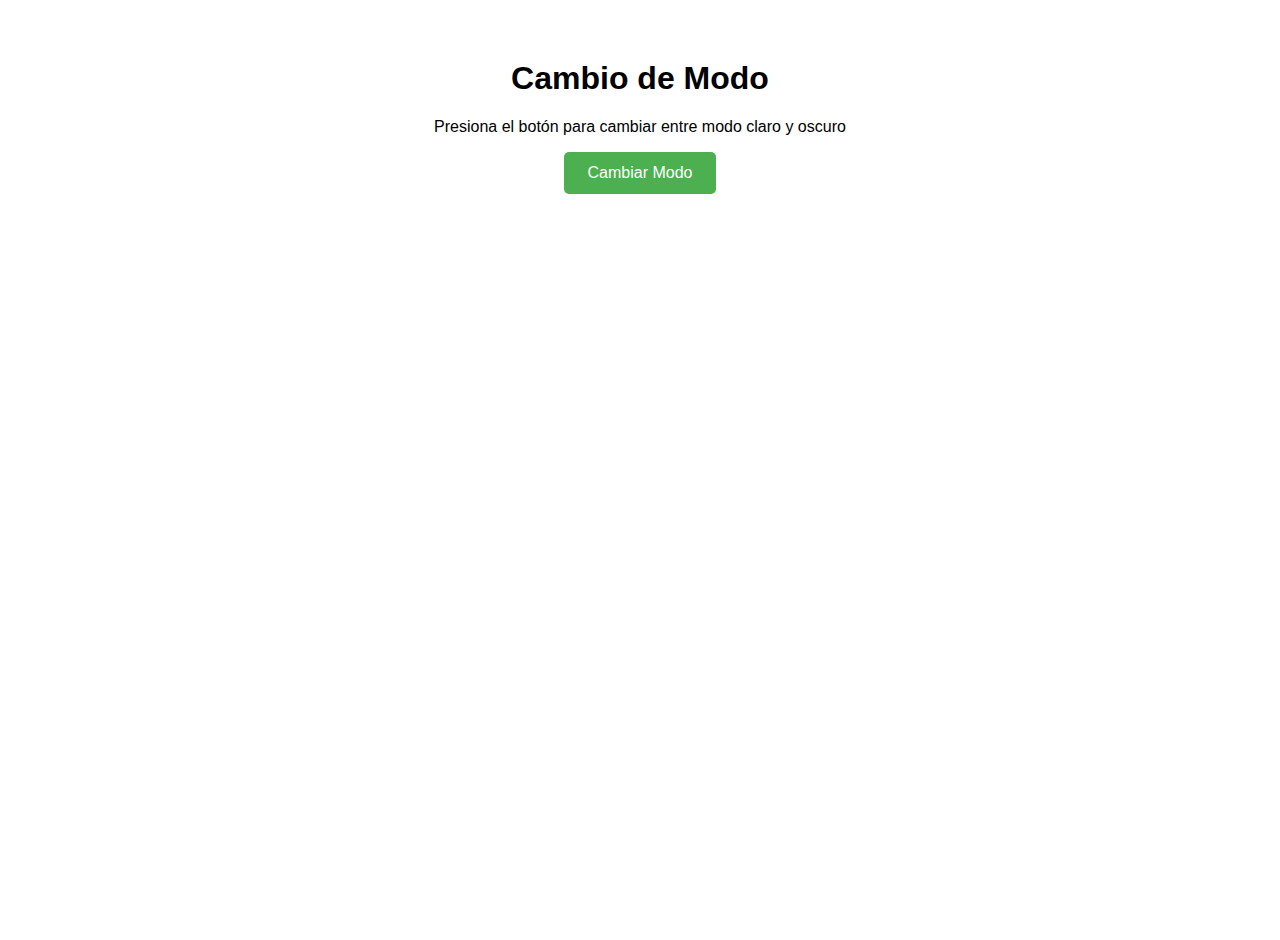
==== linea-vertical-cambiadora/index.html @ d9c74359 "primer commit" ====
<!DOCTYPE html>
<html>
<head>
  <style>
    body {
      margin: 0;
      padding: 20px;
      min-height: 100vh;
      background-color: white;
      color: black;
      font-family: Arial, sans-serif;
      overflow-x: hidden;
      position: relative;
      transition: background-color 1s, color 1s;
    }

    button {
      padding: 12px 24px;
      font-size: 16px;
      border: none;
      border-radius: 5px;
      cursor: pointer;
      background-color: #4CAF50;
      color: white;
      transition: background-color 0.3s;
    }

    button:hover {
      background-color: #45a049;
    }

    .content {
      max-width: 600px;
      margin: 40px auto;
      text-align: center;
      position: relative;
      z-index: 2;
    }

    .content h1, .content p {
      position: relative;
      transition: color 1s;
    }

    /* Capa oscura que se mueve */
    .dark-overlay {
      position: fixed;
      top: 0;
      left: 100%;
      width: 100%;
      height: 100%;
      background-color: #1a1a1a;
      transition: left 1s ease-in-out;
      z-index: 1;
    }

    .dark-mode {
      color: white;
    }

  </style>
</head>
<body>
  <div class="dark-overlay" id="darkOverlay"></div>
  <div class="content">
    <h1 id="title">Cambio de Modo</h1>
    <p id="paragraph">Presiona el botón para cambiar entre modo claro y oscuro</p>
    <button onclick="toggleDarkMode()">Cambiar Modo</button>
  </div>

  <script>
    let isDarkMode = false;
    const darkOverlay = document.getElementById('darkOverlay');
    const title = document.getElementById('title');
    const paragraph = document.getElementById('paragraph');

    function toggleDarkMode() {
      if (!isDarkMode) {
        // Mover la capa oscura desde la derecha hasta cubrir la pantalla
        darkOverlay.style.left = '0';
        setTimeout(() => {
          document.body.classList.add("dark-mode");
        }, 500); // Ajustamos el tiempo para que coincida con la mitad de la animación
      } else {
        // Regresar la capa oscura hacia la derecha
        darkOverlay.style.left = '100%';
        setTimeout(() => {
          document.body.classList.remove("dark-mode");
        }, 500);
      }

      isDarkMode = !isDarkMode;
    }
  </script>
</body>
</html>
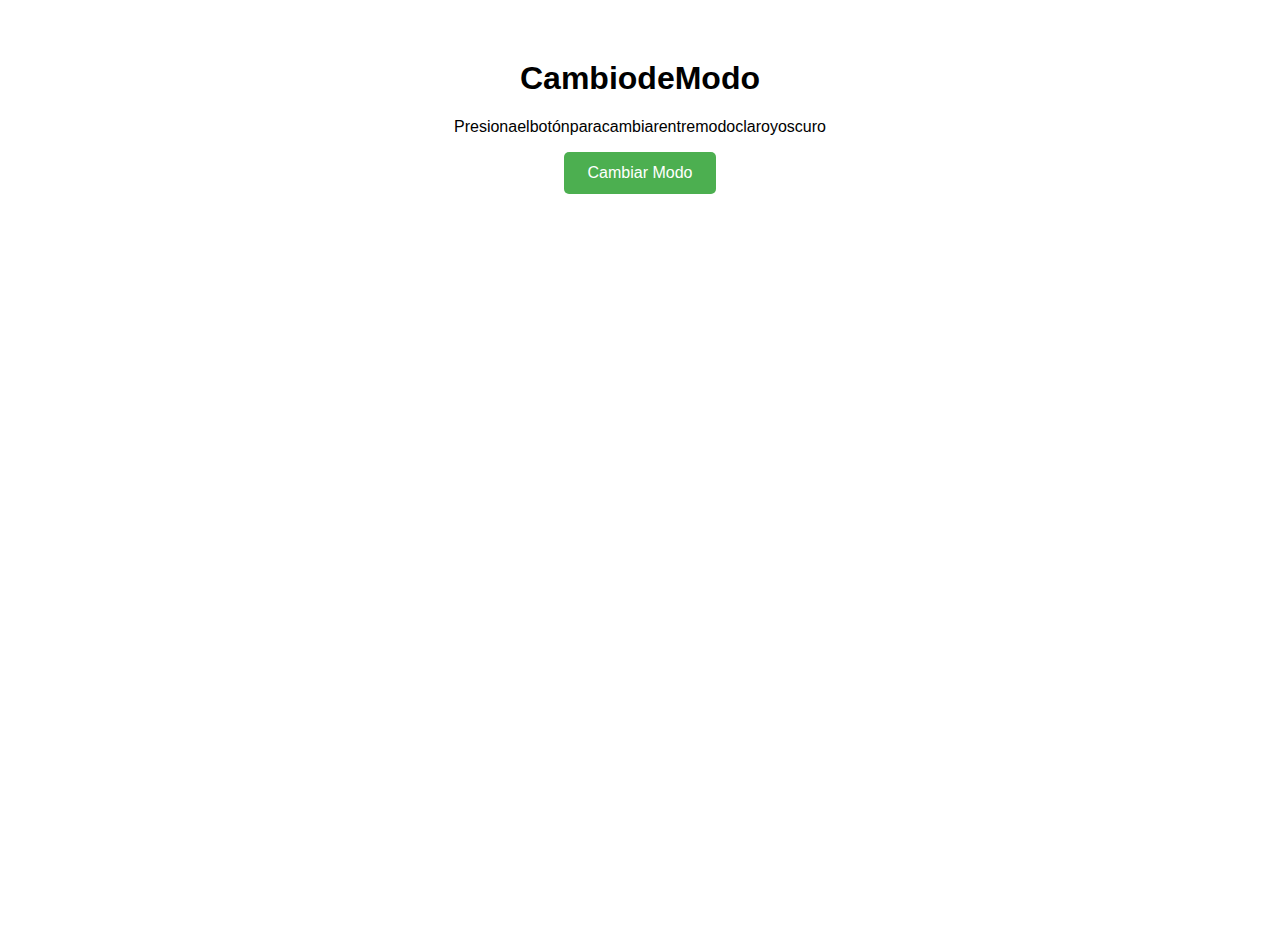
==== commit 5e5b5b9f: "correccion letras i-d" ====
--- a/linea-vertical-cambiadora/index.html
+++ b/linea-vertical-cambiadora/index.html
@@ -11,9 +11,8 @@
       font-family: Arial, sans-serif;
       overflow-x: hidden;
       position: relative;
-      transition: background-color 1s, color 1s;
+      transition: background-color 1.5s, color 1.5s;
     }
-
     button {
       padding: 12px 24px;
       font-size: 16px;
@@ -24,11 +23,9 @@
       color: white;
       transition: background-color 0.3s;
     }
-
     button:hover {
       background-color: #45a049;
     }
-
     .content {
       max-width: 600px;
       margin: 40px auto;
@@ -36,28 +33,24 @@
       position: relative;
       z-index: 2;
     }
-
-    .content h1, .content p {
-      position: relative;
-      transition: color 1s;
-    }
-
     /* Capa oscura que se mueve */
     .dark-overlay {
       position: fixed;
       top: 0;
-      left: 100%;
+      left: -100%; /* Comienza fuera de la pantalla a la izquierda */
       width: 100%;
       height: 100%;
       background-color: #1a1a1a;
-      transition: left 1s ease-in-out;
+      transition: left 2s linear; /* Movimiento uniforme */
       z-index: 1;
     }
-
     .dark-mode {
       color: white;
     }
-
+    .char {
+      display: inline-block;
+      transition: color 0.3s;
+    }
   </style>
 </head>
 <body>
@@ -67,30 +60,67 @@
     <p id="paragraph">Presiona el botón para cambiar entre modo claro y oscuro</p>
     <button onclick="toggleDarkMode()">Cambiar Modo</button>
   </div>
-
   <script>
     let isDarkMode = false;
     const darkOverlay = document.getElementById('darkOverlay');
     const title = document.getElementById('title');
     const paragraph = document.getElementById('paragraph');
 
+    // Función para dividir el texto en caracteres y aplicar clases
+    function splitTextIntoChars(element) {
+      const text = element.innerText;
+      element.innerHTML = ''; // Limpiar el contenido original
+      for (let i = 0; i < text.length; i++) {
+        const charSpan = document.createElement('span');
+        charSpan.className = 'char';
+        charSpan.innerText = text[i];
+        element.appendChild(charSpan);
+      }
+    }
+
+    // Dividir el texto inicial en caracteres
+    splitTextIntoChars(title);
+    splitTextIntoChars(paragraph);
+
     function toggleDarkMode() {
       if (!isDarkMode) {
-        // Mover la capa oscura desde la derecha hasta cubrir la pantalla
-        darkOverlay.style.left = '0';
+        // Mover la capa oscura desde la izquierda hasta cubrir la pantalla
+        darkOverlay.style.left = '0'; // Movimiento hacia la derecha
         setTimeout(() => {
           document.body.classList.add("dark-mode");
-        }, 500); // Ajustamos el tiempo para que coincida con la mitad de la animación
+        }, 2000); // Esperar a que termine la animación de la capa oscura
+        animateTextColor(true); // Animar el cambio de color de las letras
       } else {
-        // Regresar la capa oscura hacia la derecha
-        darkOverlay.style.left = '100%';
+        // Regresar la capa oscura hacia la izquierda
+        darkOverlay.style.left = '-100%'; // Movimiento hacia la izquierda
         setTimeout(() => {
           document.body.classList.remove("dark-mode");
-        }, 500);
+        }, 2000); // Esperar a que termine la animación de la capa oscura
+        animateTextColor(false); // Animar el cambio de color de las letras
       }
+      isDarkMode = !isDarkMode;
+    }
 
-      isDarkMode = !isDarkMode;
+    // Función para animar el cambio de color de las letras
+    function animateTextColor(toWhite) {
+      const chars = document.querySelectorAll('.char');
+      const overlayWidth = window.innerWidth; // Ancho de la capa oscura
+      const animationDuration = 2000; // Duración de la animación en milisegundos
+
+      chars.forEach((char) => {
+        const charRect = char.getBoundingClientRect(); // Posición de la letra
+        const charPosition = charRect.left + charRect.width / 2; // Centro de la letra
+
+        // Calcular el retraso según la dirección del movimiento
+        const delay = toWhite
+          ? (charPosition / overlayWidth) * animationDuration // Izquierda a derecha
+          : ((overlayWidth - charPosition) / overlayWidth) * animationDuration; // Derecha a izquierda
+
+        setTimeout(() => {
+          char.style.color = toWhite ? 'white' : 'black';
+        }, delay);
+      });
     }
   </script>
 </body>
-</html>
+</html>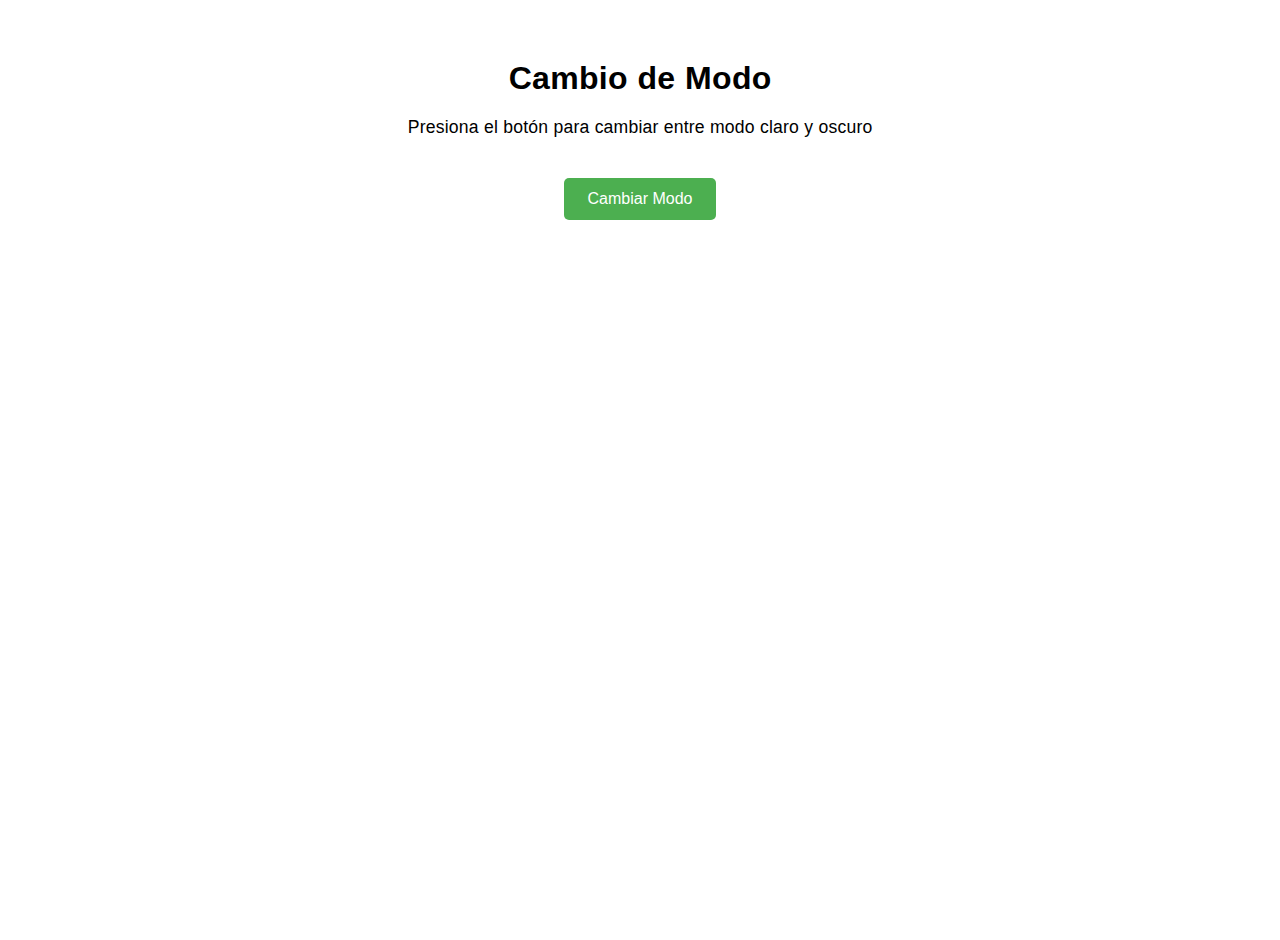
==== commit 8fc06714: "textos correccion espacios" ====
--- a/linea-vertical-cambiadora/index.html
+++ b/linea-vertical-cambiadora/index.html
@@ -13,6 +13,7 @@
       position: relative;
       transition: background-color 1.5s, color 1.5s;
     }
+
     button {
       padding: 12px 24px;
       font-size: 16px;
@@ -22,10 +23,13 @@
       background-color: #4CAF50;
       color: white;
       transition: background-color 0.3s;
+      margin-top: 20px;
     }
+
     button:hover {
       background-color: #45a049;
     }
+
     .content {
       max-width: 600px;
       margin: 40px auto;
@@ -33,23 +37,49 @@
       position: relative;
       z-index: 2;
     }
-    /* Capa oscura que se mueve */
+
     .dark-overlay {
       position: fixed;
       top: 0;
-      left: -100%; /* Comienza fuera de la pantalla a la izquierda */
+      left: -100%;
       width: 100%;
       height: 100%;
       background-color: #1a1a1a;
-      transition: left 2s linear; /* Movimiento uniforme */
+      transition: left 2s linear;
       z-index: 1;
     }
+
     .dark-mode {
       color: white;
     }
+
     .char {
       display: inline-block;
       transition: color 0.3s;
+    }
+
+    h1 {
+      font-size: 2em;
+      margin-bottom: 20px;
+      word-spacing: normal;
+      letter-spacing: normal;
+    }
+
+    p {
+      font-size: 1.1em;
+      margin: 0 0 20px 0;
+      word-spacing: normal;
+      letter-spacing: normal;
+    }
+
+    /* Fix para el espaciado entre caracteres */
+    .char:not(:last-child) {
+      margin-right: 0.01em;
+    }
+
+    /* Mantener el espaciado natural entre palabras */
+    .char.space {
+      margin-right: 0.3em;
     }
   </style>
 </head>
@@ -60,66 +90,72 @@
     <p id="paragraph">Presiona el botón para cambiar entre modo claro y oscuro</p>
     <button onclick="toggleDarkMode()">Cambiar Modo</button>
   </div>
+
   <script>
     let isDarkMode = false;
     const darkOverlay = document.getElementById('darkOverlay');
     const title = document.getElementById('title');
     const paragraph = document.getElementById('paragraph');
 
-    // Función para dividir el texto en caracteres y aplicar clases
     function splitTextIntoChars(element) {
       const text = element.innerText;
-      element.innerHTML = ''; // Limpiar el contenido original
+      element.innerHTML = '';
       for (let i = 0; i < text.length; i++) {
         const charSpan = document.createElement('span');
-        charSpan.className = 'char';
+        charSpan.className = 'char' + (text[i] === ' ' ? ' space' : '');
         charSpan.innerText = text[i];
         element.appendChild(charSpan);
       }
     }
 
-    // Dividir el texto inicial en caracteres
     splitTextIntoChars(title);
     splitTextIntoChars(paragraph);
 
+    let animationFrameId = null;
+
     function toggleDarkMode() {
       if (!isDarkMode) {
-        // Mover la capa oscura desde la izquierda hasta cubrir la pantalla
-        darkOverlay.style.left = '0'; // Movimiento hacia la derecha
-        setTimeout(() => {
-          document.body.classList.add("dark-mode");
-        }, 2000); // Esperar a que termine la animación de la capa oscura
-        animateTextColor(true); // Animar el cambio de color de las letras
+        darkOverlay.style.left = '0';
+        startAnimation(true);
       } else {
-        // Regresar la capa oscura hacia la izquierda
-        darkOverlay.style.left = '-100%'; // Movimiento hacia la izquierda
-        setTimeout(() => {
-          document.body.classList.remove("dark-mode");
-        }, 2000); // Esperar a que termine la animación de la capa oscura
-        animateTextColor(false); // Animar el cambio de color de las letras
+        darkOverlay.style.left = '-100%';
+        startAnimation(false);
       }
       isDarkMode = !isDarkMode;
     }
 
-    // Función para animar el cambio de color de las letras
-    function animateTextColor(toWhite) {
+    function startAnimation(toWhite) {
+      stopAnimation();
+
       const chars = document.querySelectorAll('.char');
-      const overlayWidth = window.innerWidth; // Ancho de la capa oscura
-      const animationDuration = 2000; // Duración de la animación en milisegundos
+      const overlayWidth = window.innerWidth;
 
-      chars.forEach((char) => {
-        const charRect = char.getBoundingClientRect(); // Posición de la letra
-        const charPosition = charRect.left + charRect.width / 2; // Centro de la letra
+      function updateTextColors() {
+        const currentLeft = parseFloat(window.getComputedStyle(darkOverlay).left);
+        chars.forEach((char) => {
+          const charRect = char.getBoundingClientRect();
+          const charPosition = charRect.left + charRect.width / 2;
 
-        // Calcular el retraso según la dirección del movimiento
-        const delay = toWhite
-          ? (charPosition / overlayWidth) * animationDuration // Izquierda a derecha
-          : ((overlayWidth - charPosition) / overlayWidth) * animationDuration; // Derecha a izquierda
+          const isCovered = toWhite 
+            ? charPosition <= currentLeft + overlayWidth
+            : charPosition >= currentLeft + overlayWidth;
 
-        setTimeout(() => {
-          char.style.color = toWhite ? 'white' : 'black';
-        }, delay);
-      });
+          char.style.color = isCovered ? (toWhite ? 'white' : 'black') : (toWhite ? 'black' : 'white');
+        });
+
+        if (currentLeft > -overlayWidth && currentLeft < overlayWidth) {
+          animationFrameId = requestAnimationFrame(updateTextColors);
+        }
+      }
+
+      updateTextColors();
+    }
+
+    function stopAnimation() {
+      if (animationFrameId !== null) {
+        cancelAnimationFrame(animationFrameId);
+        animationFrameId = null;
+      }
     }
   </script>
 </body>
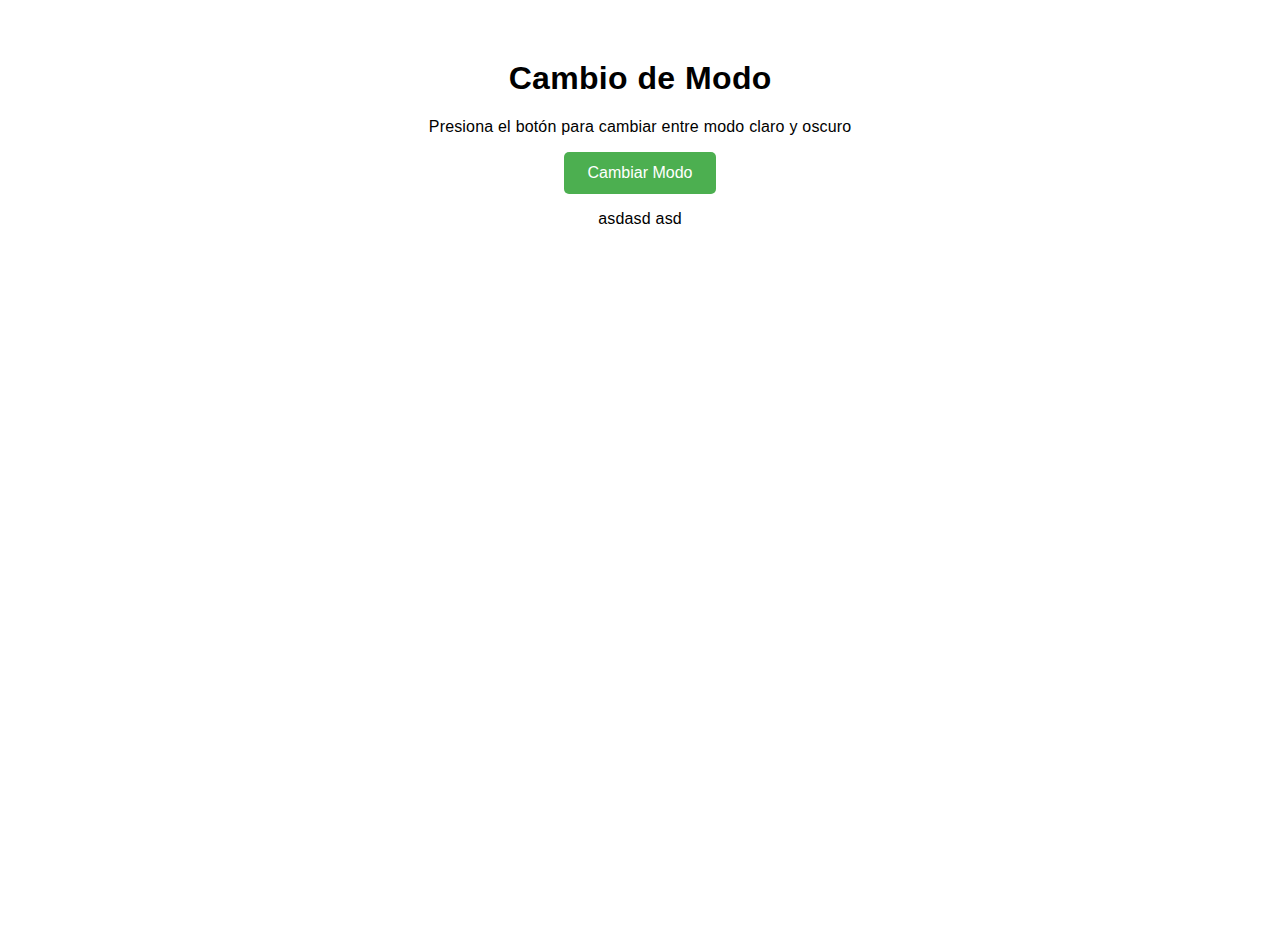
==== commit f85e9a57: "reduccion de codigo" ====
--- a/linea-vertical-cambiadora/index.html
+++ b/linea-vertical-cambiadora/index.html
@@ -1,162 +1,26 @@
 <!DOCTYPE html>
 <html>
 <head>
-  <style>
-    body {
-      margin: 0;
-      padding: 20px;
-      min-height: 100vh;
-      background-color: white;
-      color: black;
-      font-family: Arial, sans-serif;
-      overflow-x: hidden;
-      position: relative;
-      transition: background-color 1.5s, color 1.5s;
-    }
-
-    button {
-      padding: 12px 24px;
-      font-size: 16px;
-      border: none;
-      border-radius: 5px;
-      cursor: pointer;
-      background-color: #4CAF50;
-      color: white;
-      transition: background-color 0.3s;
-      margin-top: 20px;
-    }
-
-    button:hover {
-      background-color: #45a049;
-    }
-
-    .content {
-      max-width: 600px;
-      margin: 40px auto;
-      text-align: center;
-      position: relative;
-      z-index: 2;
-    }
-
-    .dark-overlay {
-      position: fixed;
-      top: 0;
-      left: -100%;
-      width: 100%;
-      height: 100%;
-      background-color: #1a1a1a;
-      transition: left 2s linear;
-      z-index: 1;
-    }
-
-    .dark-mode {
-      color: white;
-    }
-
-    .char {
-      display: inline-block;
-      transition: color 0.3s;
-    }
-
-    h1 {
-      font-size: 2em;
-      margin-bottom: 20px;
-      word-spacing: normal;
-      letter-spacing: normal;
-    }
-
-    p {
-      font-size: 1.1em;
-      margin: 0 0 20px 0;
-      word-spacing: normal;
-      letter-spacing: normal;
-    }
-
-    /* Fix para el espaciado entre caracteres */
-    .char:not(:last-child) {
-      margin-right: 0.01em;
-    }
-
-    /* Mantener el espaciado natural entre palabras */
-    .char.space {
-      margin-right: 0.3em;
-    }
-  </style>
+  <!-- Conecta con el archivo de estilos CSS -->
+  <link rel="stylesheet" href="styles.css">
 </head>
 <body>
+  <!-- Capa que se desliza para crear el efecto de oscurecimiento -->
   <div class="dark-overlay" id="darkOverlay"></div>
+  
+  <!-- Contenedor principal del contenido -->
   <div class="content">
+    <!-- Título que se transformará -->
     <h1 id="title">Cambio de Modo</h1>
+    <!-- Párrafo que se transformará -->
     <p id="paragraph">Presiona el botón para cambiar entre modo claro y oscuro</p>
+    <!-- Botón que activa la función de cambio -->
     <button onclick="toggleDarkMode()">Cambiar Modo</button>
+    <p>asdasd asd</p>
+
   </div>
-
-  <script>
-    let isDarkMode = false;
-    const darkOverlay = document.getElementById('darkOverlay');
-    const title = document.getElementById('title');
-    const paragraph = document.getElementById('paragraph');
-
-    function splitTextIntoChars(element) {
-      const text = element.innerText;
-      element.innerHTML = '';
-      for (let i = 0; i < text.length; i++) {
-        const charSpan = document.createElement('span');
-        charSpan.className = 'char' + (text[i] === ' ' ? ' space' : '');
-        charSpan.innerText = text[i];
-        element.appendChild(charSpan);
-      }
-    }
-
-    splitTextIntoChars(title);
-    splitTextIntoChars(paragraph);
-
-    let animationFrameId = null;
-
-    function toggleDarkMode() {
-      if (!isDarkMode) {
-        darkOverlay.style.left = '0';
-        startAnimation(true);
-      } else {
-        darkOverlay.style.left = '-100%';
-        startAnimation(false);
-      }
-      isDarkMode = !isDarkMode;
-    }
-
-    function startAnimation(toWhite) {
-      stopAnimation();
-
-      const chars = document.querySelectorAll('.char');
-      const overlayWidth = window.innerWidth;
-
-      function updateTextColors() {
-        const currentLeft = parseFloat(window.getComputedStyle(darkOverlay).left);
-        chars.forEach((char) => {
-          const charRect = char.getBoundingClientRect();
-          const charPosition = charRect.left + charRect.width / 2;
-
-          const isCovered = toWhite 
-            ? charPosition <= currentLeft + overlayWidth
-            : charPosition >= currentLeft + overlayWidth;
-
-          char.style.color = isCovered ? (toWhite ? 'white' : 'black') : (toWhite ? 'black' : 'white');
-        });
-
-        if (currentLeft > -overlayWidth && currentLeft < overlayWidth) {
-          animationFrameId = requestAnimationFrame(updateTextColors);
-        }
-      }
-
-      updateTextColors();
-    }
-
-    function stopAnimation() {
-      if (animationFrameId !== null) {
-        cancelAnimationFrame(animationFrameId);
-        animationFrameId = null;
-      }
-    }
-  </script>
+  
+  <!-- Conecta con el archivo JavaScript -->
+  <script src="script.js"></script>
 </body>
 </html>--- a/linea-vertical-cambiadora/styles.css
+++ b/linea-vertical-cambiadora/styles.css
@@ -0,0 +1,60 @@
+/* Estilos del cuerpo de la página */
+body {
+    margin: 0;                /* Sin márgenes externos */
+    padding: 20px;           /* Espacio interno */
+    min-height: 100vh;       /* Altura mínima de toda la ventana */
+    background-color: white; /* Fondo blanco inicial */
+    color: black;           /* Color de texto negro inicial */
+    font-family: Arial;     /* Tipo de letra */
+    overflow-x: hidden;     /* Oculta el scroll horizontal */
+    position: relative;     /* Para posicionamiento de elementos internos */
+    transition: background-color 1.5s, color 1.5s; /* Animación suave de colores */
+  }
+  
+  /* Estilos del botón */
+  button {
+    padding: 12px 24px;     /* Espacio interno del botón */
+    font-size: 16px;        /* Tamaño de letra */
+    border: none;           /* Sin borde */
+    border-radius: 5px;     /* Esquinas redondeadas */
+    cursor: pointer;        /* Cursor de mano al pasar por encima */
+    background-color: #4CAF50; /* Color verde del botón */
+    color: white;           /* Texto blanco */
+    transition: background-color 0.3s; /* Animación al pasar el mouse */
+  }
+  
+  /* Contenedor principal */
+  .content {
+    max-width: 600px;       /* Ancho máximo */
+    margin: 40px auto;      /* Centrado con margen superior e inferior */
+    text-align: center;     /* Texto centrado */
+    position: relative;     /* Para posicionamiento */
+    z-index: 2;            /* Capa por encima del overlay */
+  }
+  
+  /* Capa de oscurecimiento */
+  .dark-overlay {
+    position: fixed;        /* Fijado en la pantalla */
+    top: 0;                /* Pegado arriba */
+    left: -100%;           /* Inicialmente fuera de la vista */
+    width: 100%;           /* Ancho completo */
+    height: 100%;          /* Alto completo */
+    background-color: #1a1a1a; /* Color oscuro */
+    transition: left 1.1s linear; /* Animación del deslizamiento */
+  }
+  
+  /* Estilos para cada carácter individual */
+  .char {
+    display: inline-block;  /* Para poder animar cada letra */
+    transition: color 0.3s; /* Animación del cambio de color */
+  }
+  
+  /* Espaciado entre caracteres */
+  .char:not(:last-child) {
+    margin-right: 0.01em;  /* Pequeño espacio entre letras */
+  }
+  
+  /* Espaciado para espacios entre palabras */
+  .char.space {
+    margin-right: 0.3em;   /* Espacio más grande entre palabras */
+  }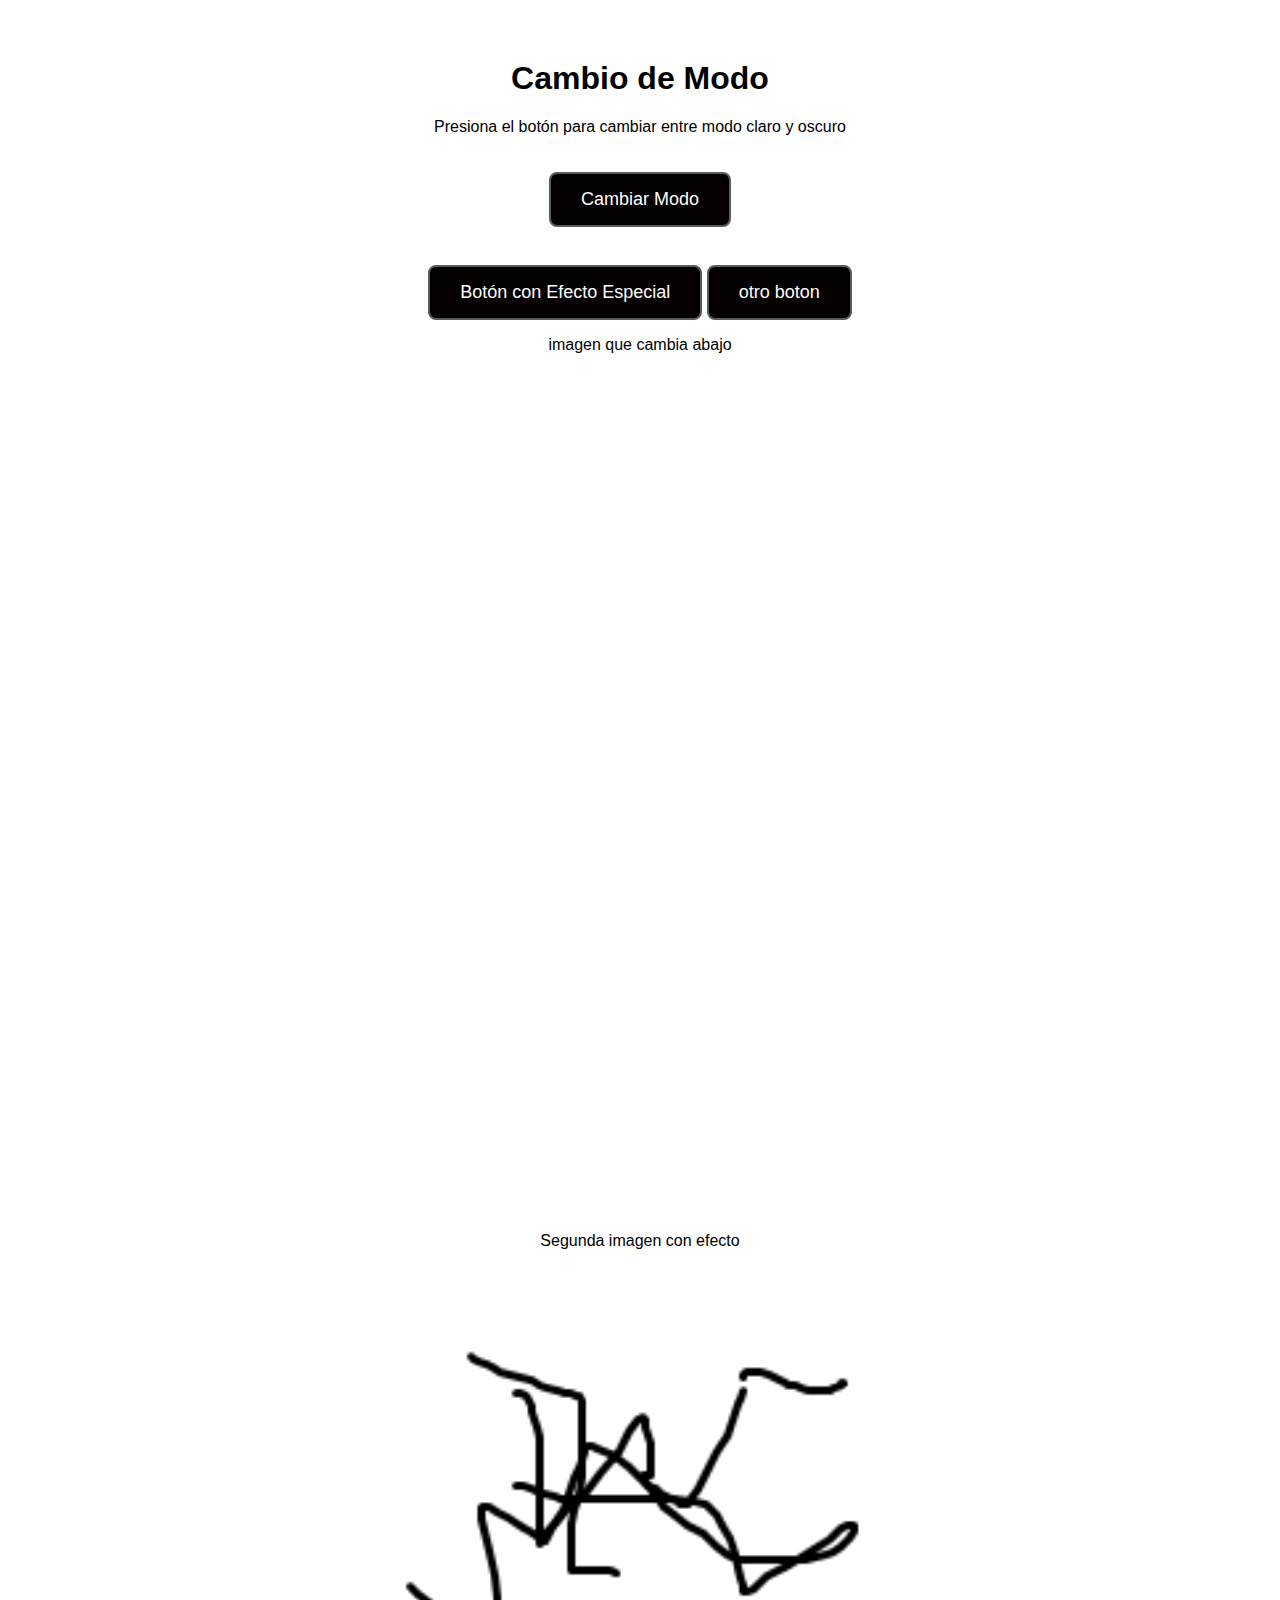
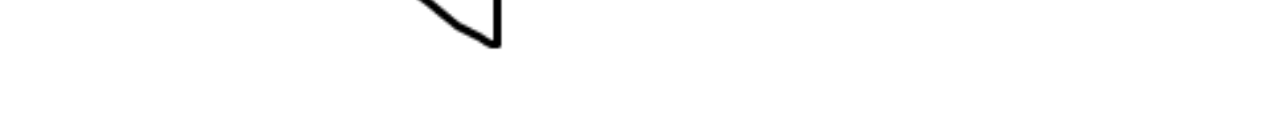
==== commit b80960ac: "posible solucion a multiples imagenes" ====
--- a/linea-vertical-cambiadora/index.html
+++ b/linea-vertical-cambiadora/index.html
@@ -15,12 +15,30 @@
     <!-- Párrafo que se transformará -->
     <p id="paragraph">Presiona el botón para cambiar entre modo claro y oscuro</p>
     <!-- Botón que activa la función de cambio -->
-    <button onclick="toggleDarkMode()">Cambiar Modo</button>
-    <p>asdasd asd</p>
+    <button class="special-button" onclick="toggleDarkMode()">Cambiar Modo</button> <br><br>
+    <!-- Mas botones -->
+    <button class="special-button">Botón con Efecto Especial</button>
+    <button class="special-button">otro boton</button>
+
+    <p>imagen que cambia abajo</p>
+    
+    <!-- Contenedor de imagenes cambiantes -->
+    <div class="image-container">
+      <img src="img/sombra.png" alt="" class="light-image">
+      <img src="img/sombra2.png" alt="" class="dark-image">
+    </div>
+
+    <div style="margin-top: 80%;">
+      <p>Segunda imagen con efecto</p>     
+      <div class="image-container">              
+        <img src="img\1blanco.png" alt="" class="light-image">              
+        <img src="img\1negro.png" alt="" class="dark-image">          
+      </div>
+    </div>
 
   </div>
   
   <!-- Conecta con el archivo JavaScript -->
-  <script src="script.js"></script>
+  <script src="changeMode.js"></script>
 </body>
 </html>--- a/linea-vertical-cambiadora/styles.css
+++ b/linea-vertical-cambiadora/styles.css
@@ -1,60 +1,150 @@
-/* Estilos del cuerpo de la página */
-body {
-    margin: 0;                /* Sin márgenes externos */
-    padding: 20px;           /* Espacio interno */
-    min-height: 100vh;       /* Altura mínima de toda la ventana */
-    background-color: white; /* Fondo blanco inicial */
-    color: black;           /* Color de texto negro inicial */
-    font-family: Arial;     /* Tipo de letra */
-    overflow-x: hidden;     /* Oculta el scroll horizontal */
-    position: relative;     /* Para posicionamiento de elementos internos */
-    transition: background-color 1.5s, color 1.5s; /* Animación suave de colores */
-  }
-  
-  /* Estilos del botón */
-  button {
-    padding: 12px 24px;     /* Espacio interno del botón */
-    font-size: 16px;        /* Tamaño de letra */
-    border: none;           /* Sin borde */
-    border-radius: 5px;     /* Esquinas redondeadas */
-    cursor: pointer;        /* Cursor de mano al pasar por encima */
-    background-color: #4CAF50; /* Color verde del botón */
-    color: white;           /* Texto blanco */
-    transition: background-color 0.3s; /* Animación al pasar el mouse */
-  }
-  
-  /* Contenedor principal */
-  .content {
-    max-width: 600px;       /* Ancho máximo */
-    margin: 40px auto;      /* Centrado con margen superior e inferior */
-    text-align: center;     /* Texto centrado */
-    position: relative;     /* Para posicionamiento */
-    z-index: 2;            /* Capa por encima del overlay */
-  }
-  
-  /* Capa de oscurecimiento */
-  .dark-overlay {
-    position: fixed;        /* Fijado en la pantalla */
-    top: 0;                /* Pegado arriba */
-    left: -100%;           /* Inicialmente fuera de la vista */
-    width: 100%;           /* Ancho completo */
-    height: 100%;          /* Alto completo */
-    background-color: #1a1a1a; /* Color oscuro */
-    transition: left 1.1s linear; /* Animación del deslizamiento */
-  }
-  
-  /* Estilos para cada carácter individual */
-  .char {
-    display: inline-block;  /* Para poder animar cada letra */
-    transition: color 0.3s; /* Animación del cambio de color */
-  }
-  
-  /* Espaciado entre caracteres */
-  .char:not(:last-child) {
-    margin-right: 0.01em;  /* Pequeño espacio entre letras */
-  }
-  
-  /* Espaciado para espacios entre palabras */
-  .char.space {
-    margin-right: 0.3em;   /* Espacio más grande entre palabras */
-  }+/* Estilos generales */  
+body {          
+  margin: 0;          
+  padding: 20px;          
+  min-height: 100vh;          
+  background-color: white;          
+  color: black;          
+  font-family: Arial;          
+  overflow-x: hidden;          
+  position: relative;          
+  transition: background-color 1.5s, color 1.5s;  
+}    
+
+/* Botón de cambio de modo */  
+button {          
+  padding: 12px 24px;          
+  font-size: 16px;          
+  border: none;          
+  border-radius: 5px;          
+  cursor: pointer;          
+  background-color: #4CAF50;          
+  color: white;          
+  transition: background-color 0.3s;  
+}    
+
+/* Contenedor principal */  
+.content {          
+  max-width: 600px;          
+  margin: 40px auto;          
+  text-align: center;          
+  position: relative;          
+  z-index: 2;  
+}    
+
+/* Capa de oscurecimiento */  
+.dark-overlay {          
+  position: fixed;          
+  top: 0;          
+  left: -100%;          
+  width: 100%;          
+  height: 100%;          
+  background-color: #1a1a1a;          
+  transition: left 1.1s linear;     
+  z-index: 1;
+}    
+
+/* Estilos para caracteres */  
+.char {          
+  display: inline-block;          
+  transition: color 0.3s;  
+  margin-right: 0.01em;
+}    
+
+.char:last-child {
+  margin-right: 0;
+}
+
+/* Espaciado para espacios entre palabras */  
+.char.space {          
+  margin-right: 0.3em;  
+}    
+
+/* ------------------- */  
+/* SISTEMA DE IMÁGENES */  
+/* ------------------- */    
+
+/* Contenedor de imágenes */  
+.image-container {          
+  position: relative;          
+  display: inline-block;          
+  width: 100%;          
+  max-width: 600px;          
+  margin: 20px 0;     
+  z-index: 2;
+}    
+
+/* Hacer que el contenedor tenga una altura mínima */  
+.image-container::after {        
+  content: "";        
+  display: block;        
+  padding-bottom: 56.25%; /* Proporción 16:9 */  
+}
+
+/* Imágenes base */  
+.light-image, .dark-image {          
+  position: absolute;          
+  top: 0;          
+  left: 0;          
+  width: 100%;          
+  height: auto;          
+  transition: none; /* Controlado por JS */ 
+}    
+
+/* Visibilidad inicial */  
+.light-image {      
+  opacity: 1;  
+}     
+
+.dark-image {      
+  opacity: 0;  
+}     
+
+/* BOTONES */
+
+/* Estilos para el botón especial */
+.special-button {
+  padding: 15px 30px;
+  margin-top: 20px;
+  font-size: 18px;
+  border: 2px solid #575e55;
+  border-radius: 8px;
+  cursor: pointer;
+  background-color: #050000;
+  position: relative;
+  z-index: 2;
+  overflow: hidden;
+  transition: border-color 1.5s;
+}
+
+/* Estilo para el botón especial en modo oscuro */
+.special-button.dark {
+  border-color: #d4160f;
+}
+
+/* Contenedor para las letras del botón */
+.special-button .button-text {
+  position: relative;
+  z-index: 3;
+}
+
+/* Fondos del botón */
+.special-button .light-bg,
+.special-button .dark-bg {
+  position: absolute;
+  top: 0;
+  left: 0;
+  width: 100%;
+  height: 100%;
+  z-index: 1;
+  transition: none; /* Controlado por JS */
+}
+
+.special-button .light-bg {
+  background-color: #0bcfe9;
+}
+
+.special-button .dark-bg {
+  background-color: #0c0b0c;
+  opacity: 0;
+}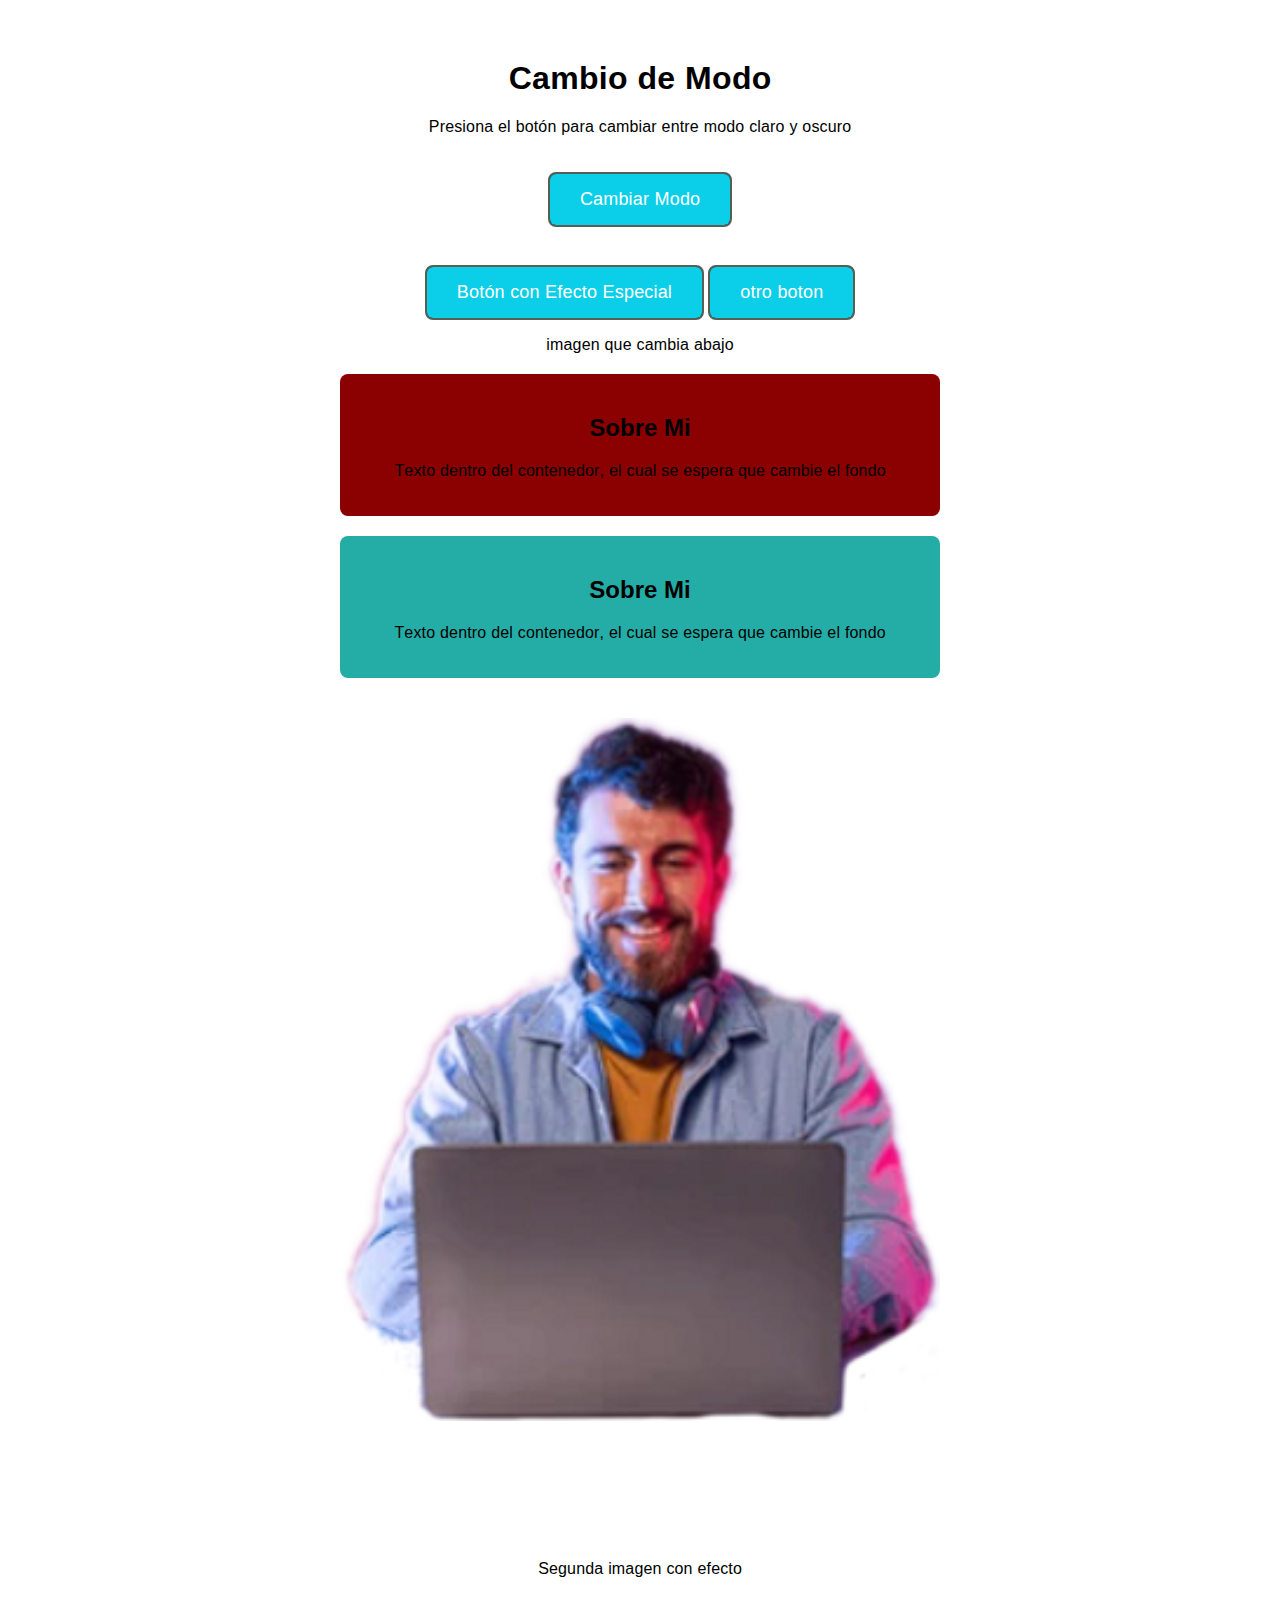
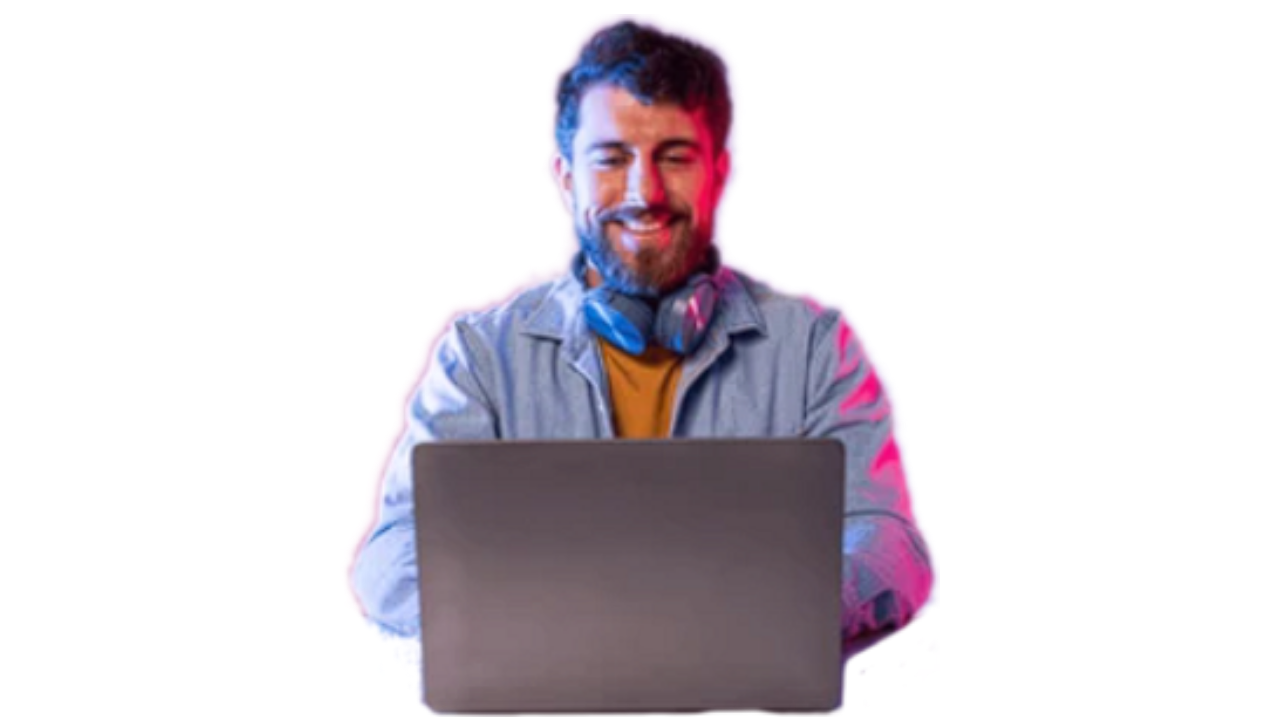
==== commit 5b35974e: "se agrega la modificacion de secciones" ====
--- a/linea-vertical-cambiadora/index.html
+++ b/linea-vertical-cambiadora/index.html
@@ -21,20 +21,38 @@
     <button class="special-button">otro boton</button>
 
     <p>imagen que cambia abajo</p>
+
+    <section class="sectionOscura">
+      <h2>Sobre Mi</h2>
+      <div class="contenedoresDeSecciones">
+          <p>Texto dentro del contenedor, el cual se espera que cambie el fondo</p>
+      </div>
+    </section>
+
+    <section class="sectionClara">
+      <h2>Sobre Mi</h2>
+      <div class="contenedoresDeSecciones">
+          <p>Texto dentro del contenedor, el cual se espera que cambie el fondo</p>
+      </div>
+    </section>
     
     <!-- Contenedor de imagenes cambiantes -->
     <div class="image-container">
-      <img src="img/sombra.png" alt="" class="light-image">
-      <img src="img/sombra2.png" alt="" class="dark-image">
+      <img src="img/foto1.png" alt="" class="light-image">
+      <img src="img/foto2.png" alt="" class="dark-image">
     </div>
 
     <div style="margin-top: 80%;">
       <p>Segunda imagen con efecto</p>     
       <div class="image-container">              
-        <img src="img\1blanco.png" alt="" class="light-image">              
-        <img src="img\1negro.png" alt="" class="dark-image">          
+        <img src="img\foto1.png" alt="" class="light-image">              
+        <img src="img\foto2.png" alt="" class="dark-image">          
       </div>
     </div>
+
+  
+
+    
 
   </div>
   
--- a/linea-vertical-cambiadora/styles.css
+++ b/linea-vertical-cambiadora/styles.css
@@ -147,4 +147,30 @@
 .special-button .dark-bg {
   background-color: #0c0b0c;
   opacity: 0;
+}
+
+/* Estilos para las secciones con fondos cambiantes */
+.sectionClara {
+  background-color: #24ada7; /* Verde en modo claro */
+  padding: 20px;
+  border-radius: 8px;
+  margin: 20px 0;
+  transition: background-color 1.5s;
+}
+
+.sectionOscura {
+  background-color: #8B0000; /* Rojo oscuro en modo claro */
+  padding: 20px;
+  border-radius: 8px;
+  margin: 20px 0;
+  transition: background-color 1.5s;
+}
+
+/* Estilos para las secciones cuando están en modo oscuro */
+body.dark-mode .sectionClara {
+  background-color: #00828b; /* Rojo oscuro en modo oscuro */
+}
+
+body.dark-mode .sectionOscura {
+  background-color: #9e4caf; /* Verde en modo oscuro */
 }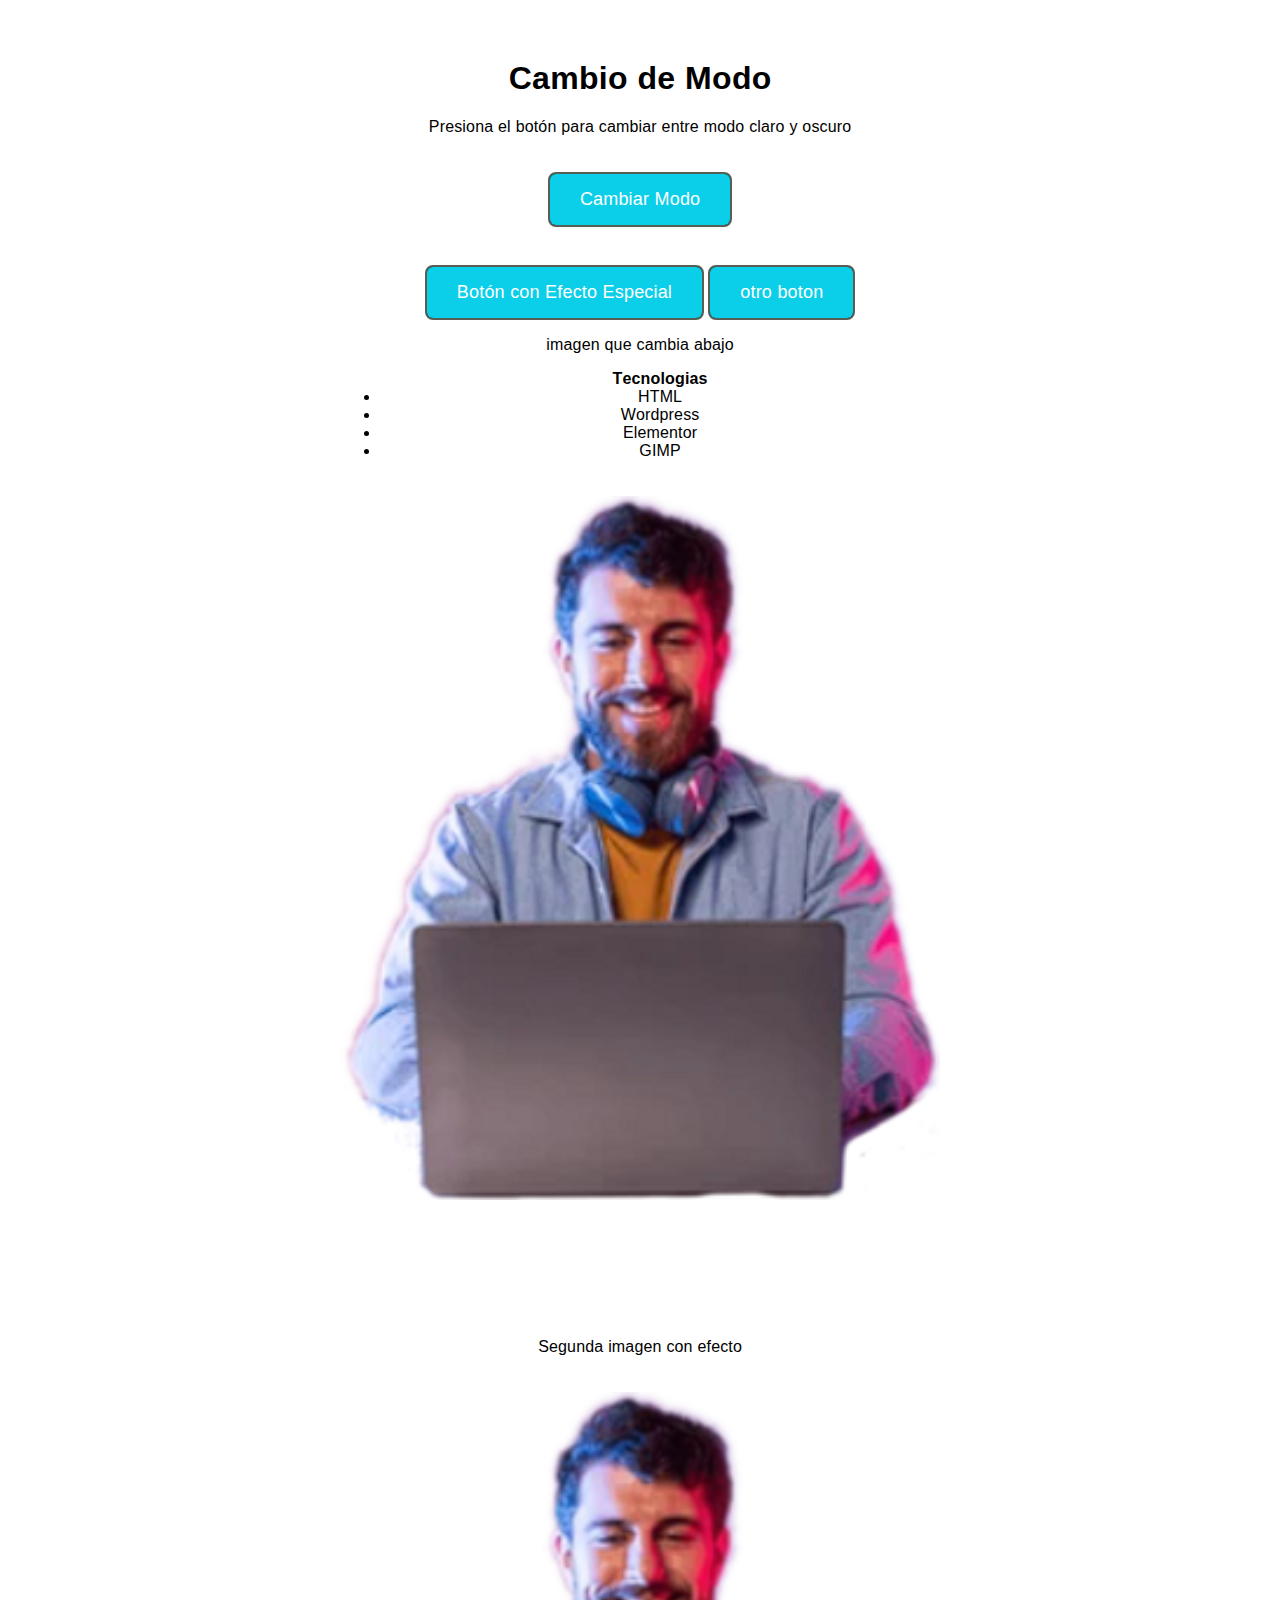
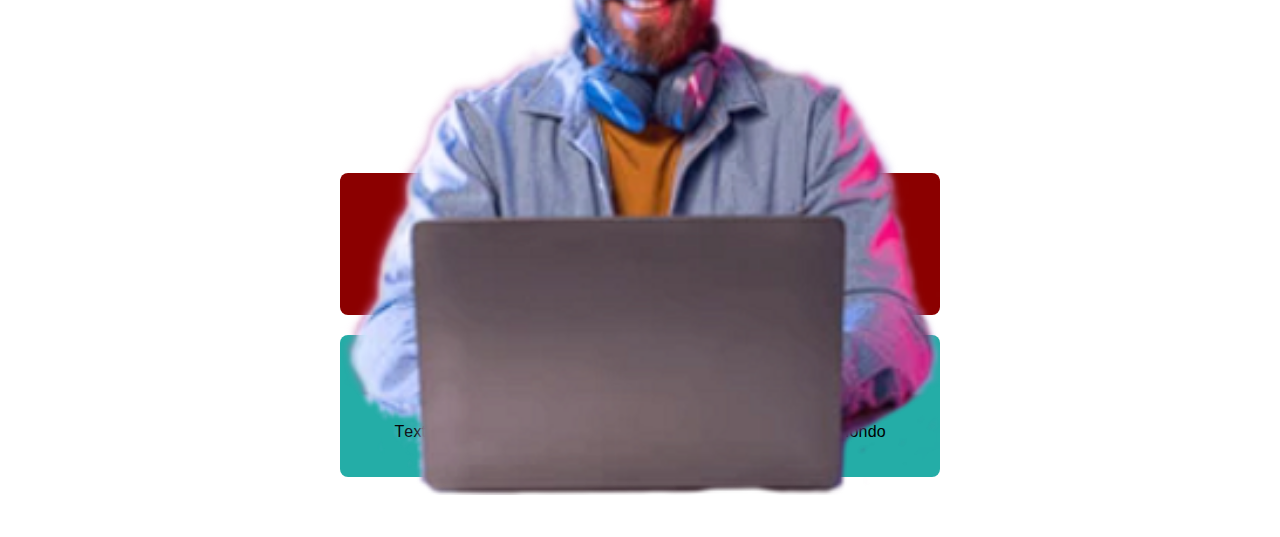
==== commit 9de10c16: "correcion en listas" ====
--- a/linea-vertical-cambiadora/index.html
+++ b/linea-vertical-cambiadora/index.html
@@ -22,6 +22,27 @@
 
     <p>imagen que cambia abajo</p>
 
+    <ul><b>Tecnologias</b>
+      <li>HTML</li>
+      <li>Wordpress</li>
+      <li>Elementor</li>
+      <li>GIMP</li>
+    </ul>
+
+    <!-- Contenedor de imagenes cambiantes -->
+    <div class="image-container">
+      <img src="img/foto1.png" alt="" class="light-image">
+      <img src="img/foto2.png" alt="" class="dark-image">
+    </div>
+
+    <div style="margin-top: 80%;">
+      <p>Segunda imagen con efecto</p>     
+      <div class="image-container">              
+        <img src="img\foto1.png" alt="" class="light-image">              
+        <img src="img\foto2.png" alt="" class="dark-image">          
+      </div>
+    </div>
+
     <section class="sectionOscura">
       <h2>Sobre Mi</h2>
       <div class="contenedoresDeSecciones">
@@ -36,23 +57,6 @@
       </div>
     </section>
     
-    <!-- Contenedor de imagenes cambiantes -->
-    <div class="image-container">
-      <img src="img/foto1.png" alt="" class="light-image">
-      <img src="img/foto2.png" alt="" class="dark-image">
-    </div>
-
-    <div style="margin-top: 80%;">
-      <p>Segunda imagen con efecto</p>     
-      <div class="image-container">              
-        <img src="img\foto1.png" alt="" class="light-image">              
-        <img src="img\foto2.png" alt="" class="dark-image">          
-      </div>
-    </div>
-
-  
-
-    
 
   </div>
   
--- a/linea-vertical-cambiadora/styles.css
+++ b/linea-vertical-cambiadora/styles.css
@@ -167,10 +167,22 @@
 }
 
 /* Estilos para las secciones cuando están en modo oscuro */
-body.dark-mode .sectionClara {
+.dark-mode .sectionClara {
   background-color: #00828b; /* Rojo oscuro en modo oscuro */
 }
 
-body.dark-mode .sectionOscura {
+.dark-mode .sectionOscura {
   background-color: #9e4caf; /* Verde en modo oscuro */
-}+}
+
+/* Estilo normal para las listas */
+ul {
+  color: black; /* Color de los bullets en modo claro */
+  transition: color 2.5s;
+}
+
+/* Estilo para las listas en modo oscuro */
+.dark-mode ul {
+  color: white; /* Color de los bullets en modo oscuro */
+  transition: color 2.5s;
+}
